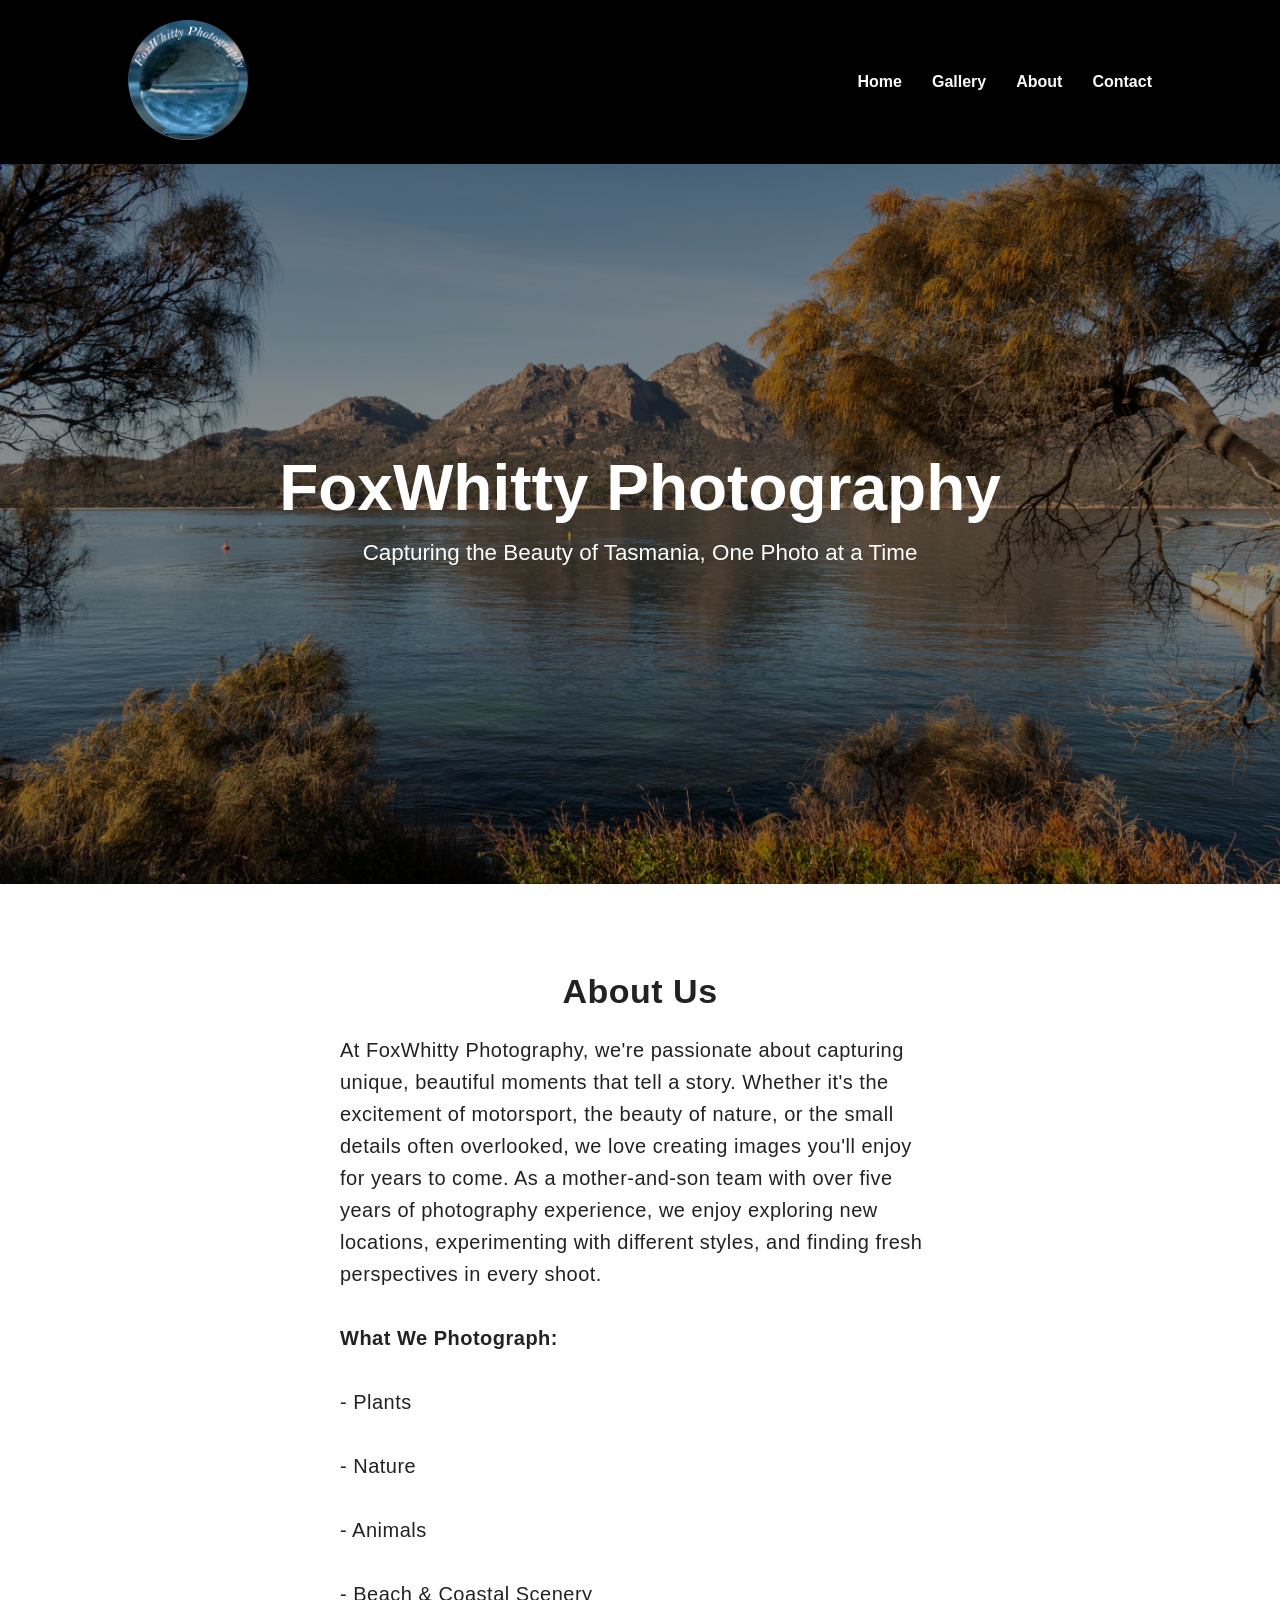
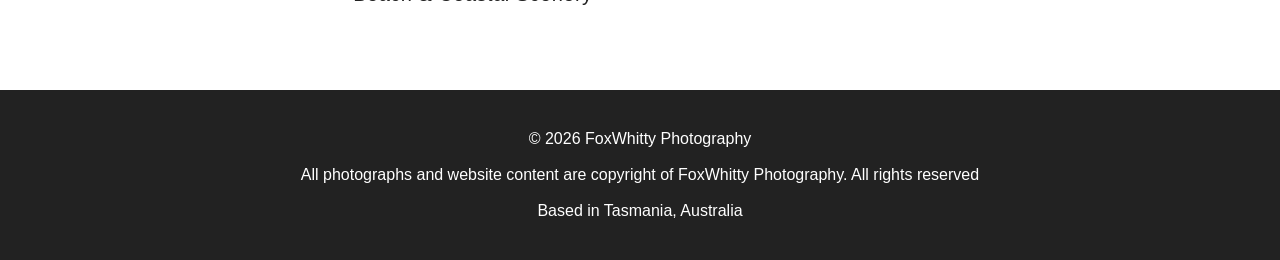
==== about.html @ ca9057d7 "Added about us page to the website" ====
<!DOCTYPE html>
<html lang="en">

<head>

    <meta charset="UTF-8">
    <meta name="viewport" content="width=device-width, initial-scale=1.0">

    <title>FoxWhitty Photography</title>

    <link rel="stylesheet" href="css/style.css">

</head>

<body>

    <header>

        <nav class="navbar">

            <a href="index.html">
                <img src="images/logo.webp" class="logo" alt="FoxWhitty Photography Logo">
            </a>
            <ul>

                <li><a href="index.html">Home</a></li>

                <li><a href="gallery.html">Gallery</a></li>

                <li><a href="about.html">About</a></li>

                <li><a href="contact.html">Contact</a></li>

            </ul>

        </nav>

    </header>

    <section class="hero">

        <div class="hero-content">

            <h1>FoxWhitty Photography</h1>

            <p>
                Capturing the Beauty of Tasmania,
                One Photo at a Time
            </p>

            

        </div>

    </section>

    <section class="about">
        <h2 class="h2about">About Us</h2>

        <p>

            At FoxWhitty Photography, we're passionate about capturing unique, beautiful moments that tell a story.
            Whether it's the excitement of motorsport, the beauty of nature, or the small details often overlooked, we
            love creating images you'll enjoy for years to come.

            As a mother-and-son team with over five years of photography experience, we enjoy exploring new locations,
            experimenting with different styles, and finding fresh perspectives in every shoot.
            <br>
            <br>
            <b>What We Photograph:</b>
            <br>
            <br>
            - Plants
            <br>
            <br>
            - Nature
            <br>
            <br>
            - Animals
            <br>
            <br>
            - Beach & Coastal Scenery

        </p>

    </section>



    </section>

    <footer>

        <p>&copy; 2026 FoxWhitty Photography </p>
        <br>
        <p>All photographs and website content are copyright of FoxWhitty Photography. All rights reserved</p>
        <br>
        <p>Based in Tasmania, Australia</p>


    </footer>

</body>

</html>
---- css/style.css ----
* {
    margin: 0;
    padding: 0;
    box-sizing: border-box;
}

body {

    font-family: Arial, sans-serif;
    color: #222;

}

header{

    background-color: rgb(0, 0, 0);

   
}

.navbar {

    display: flex;

    justify-content: space-between;

    align-items: center;

    padding: 20px 10%;

}

.logo {

    width: 120px;

}

.navbar ul {

    display: flex;

    list-style: none;

    gap: 30px;

}

.navbar a {

    text-decoration: none;

    color: rgb(252, 252, 252);

    font-weight: bold;

}

.hero {

    height: 80vh;

    background-image:
        linear-gradient(rgba(0,0,0,.45),
                        rgba(0,0,0,.45)),
        url("../images/hero/hero.webp");

    background-size: cover;

    background-position: center;

    display: flex;

    justify-content: center;

    align-items: center;

    text-align: center;

    color: white;

}

.hero h1 {

    font-size: 4rem;

    margin-bottom: 15px;

}

.hero p {

    font-size: 1.4rem;

    margin-bottom: 30px;

}

.button {

    display: inline-block;

    background: white;

    color: black;

    padding: 15px 35px;

    border-radius: 8px;

    text-decoration: none;

    font-weight: bold;

    transition: .25s;

}

.button:hover {

    background: #ddd;

}

.about {

    width: min(600px,90%);

    margin: 80px auto;

    line-height: 1.6;

    letter-spacing: 0.5px;

}

.about h2{
    font-size: 34px;

    letter-spacing: 0.5px;
}

.about p {
    font-size: 20px;

    letter-spacing: 0.5px;
}
.categories {

    width: min(700px,90%);

    margin: 80px auto;

    line-height: 1.6;

    letter-spacing: 0.5px;
    

}

.categories h2 {

    font-size: 2.5rem;

    margin-bottom: 40px;

    text-align: center;

}



.categories h3 {

    font-size: 1.8rem;
    
    margin-bottom: 20px;
  

    

}

.categories p {

    line-height: 1.6;

    margin-bottom: 20px;
}


.cards {
    display: grid;
    grid-template-columns: repeat(2,1fr);
    gap: 2rem;
}

.index-card{
    display: flex;
    flex-direction: column;
    text-decoration: none;
    color: inherit;
    background: #fff;
    overflow: hidden;
    box-shadow: 0 5px 15px rgba(0,0,0,.15);
    transition: transform .2s ease;
    border-radius: 10px;
    text-align: center;
    
}

.index-card img{
    width: 100%;
    aspect-ratio: 1 / 1;   /* Makes the image square */
    object-fit: cover;     /* Crops instead of stretching */
    display: block;
    margin-bottom: 10px;
}

.index-card:hover {
    transform: translateY(-5px);
}


.gallery-heading h1{
    font-size: 38px;
    letter-spacing: 2px;
    
}

.gallery-heading p{
    font-size: 20px;
    padding-top: 2rem;
    padding-bottom: 2rem;
}
.gallery-cards {
    display: flex;
    flex-direction: column;
    text-decoration: none;
    color: inherit;
    background: #fff;
    overflow: hidden;
    box-shadow: 0 5px 15px rgba(0,0,0,.15);
    object-fit: cover;
    margin: auto 5rem auto 5rem;
    border-radius: 2rem;
}
.gallery-preview {
    max-width: 900px;
    margin: 4rem auto;
    text-align: center;
    gap: 2rem;
}

.gallery-preview img {
    width: 100%;
    max-width: 800px;
    height: 400px;
    object-fit: cover;
    display:block;
    border-radius: 12px;
    
    

}

.gallery-preview h2 {
    margin: 1rem 0;
}

.gallery-preview p {
    max-width: 700px;
    margin: 0 auto 1.5rem;
    
}

.gallery-button {

    display: inline-block;

    background: rgb(0, 0, 0);

    color: rgb(253, 253, 253);

    padding: 15px 35px 15px 35px;

    border-radius: 8px;

    text-decoration: none;

    font-weight: bold;

    transition: .25s;

    margin-bottom: 5rem;

}

.gallery-button:hover {

    background: #ddd;

}

.h2about{
    text-align: center;
    margin-bottom: 1rem;
}

.socialsi {
    color: white;
    font-size: 2rem;
    margin-top: 1rem;
    display: inline-block;
    transition: color 0.3s ease;
    width: auto;
    height: 50px;
    margin: 10px 10px 10px 10px;
}

.socialsi:hover {
    color: #E1306C;
}

.socialsf {
    color: white;
    font-size: 2rem;
    margin-top: 1rem;
    display: inline-block;
    transition: color 0.3s ease;
    width: auto;
    height: 50px;
    margin: 10px 10px 10px 10px;
}

.socialsf:hover {
    color: #1114df;
}

footer {

    text-align: center;

    padding: 40px;

    background: #222;

    color: white;


}
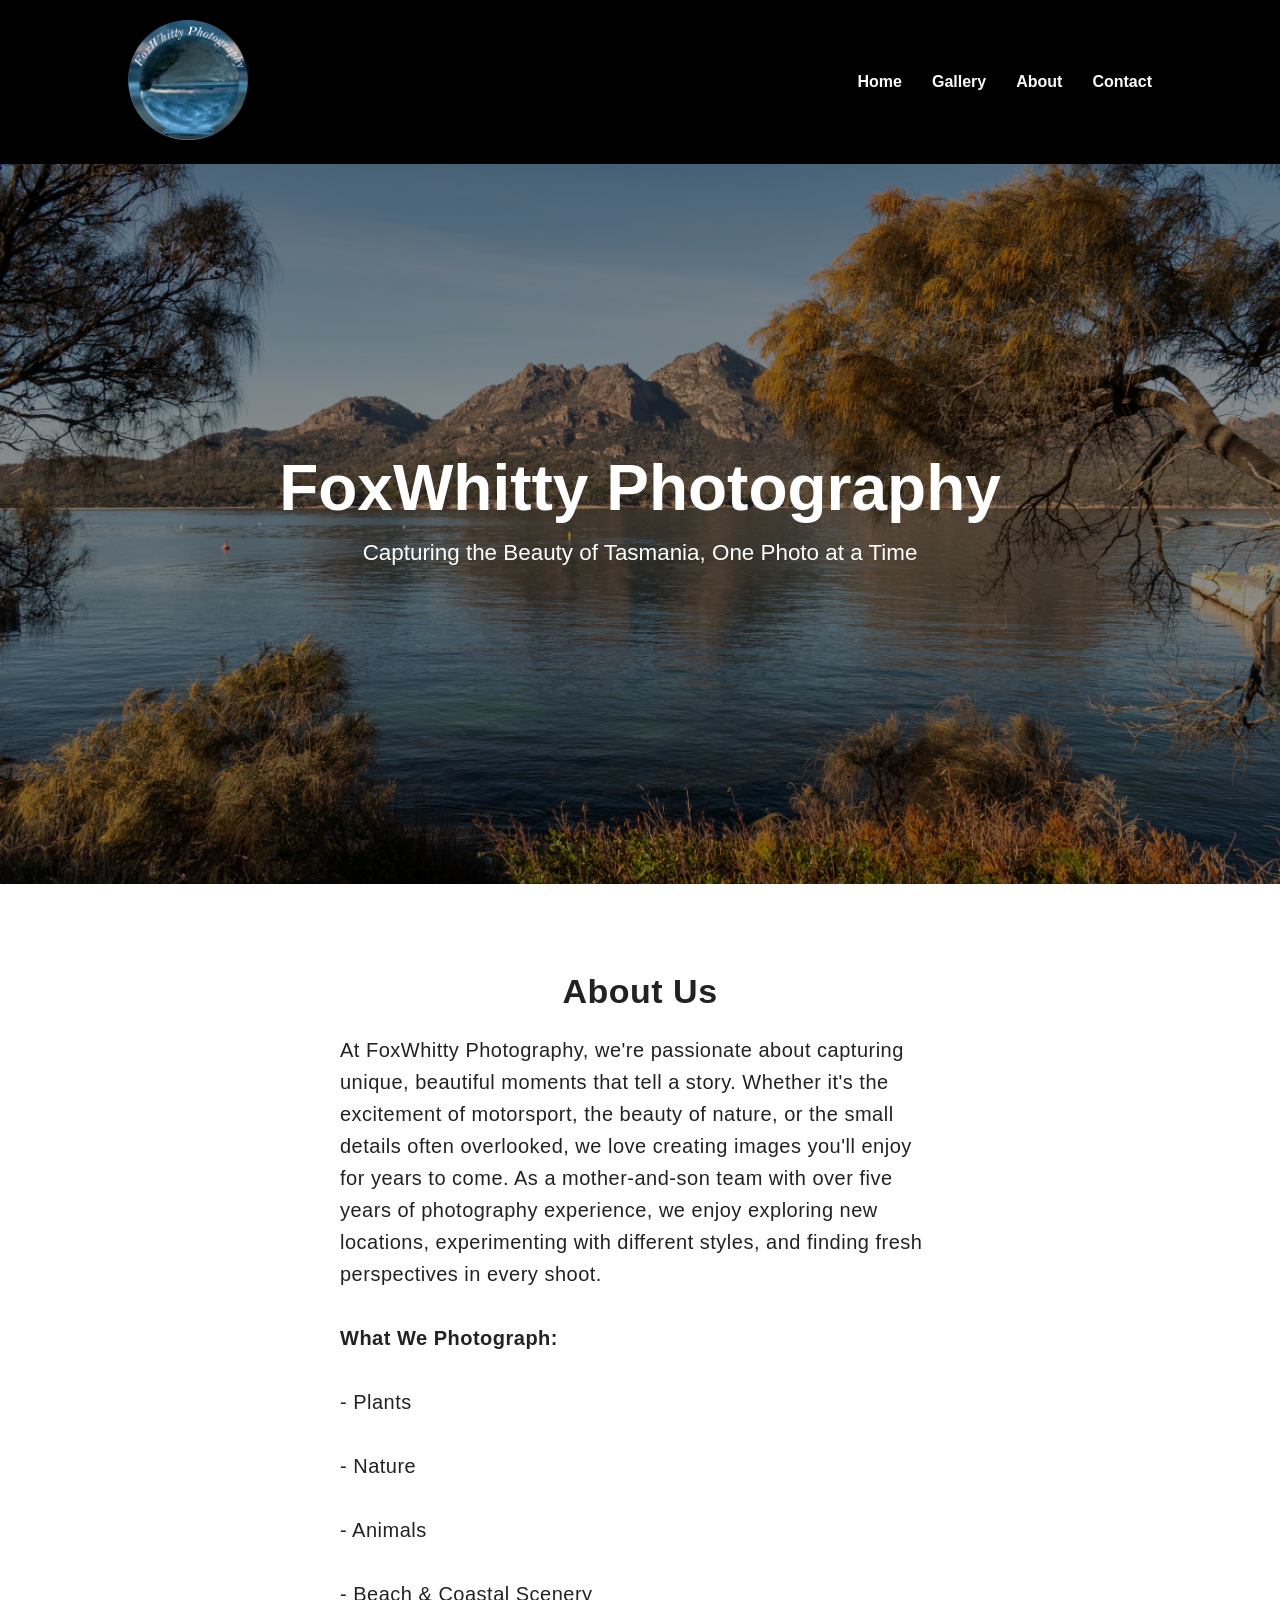
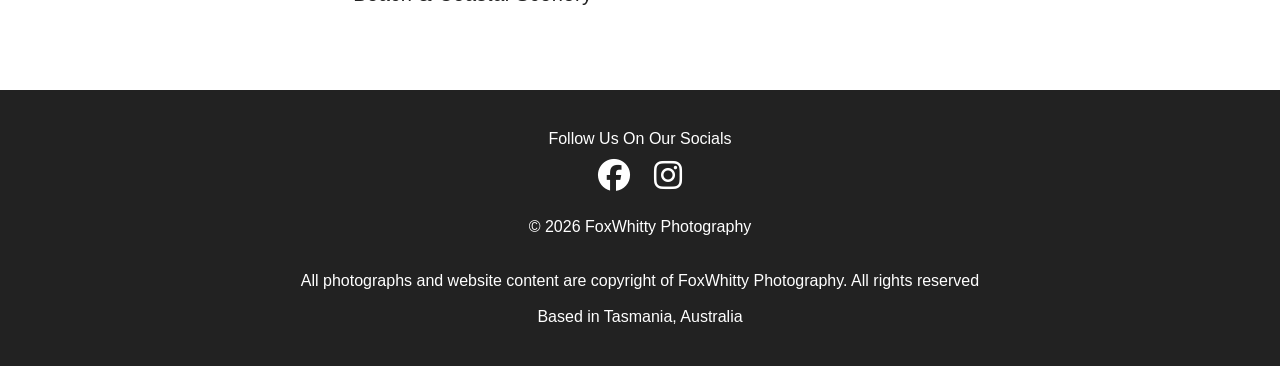
==== commit 7ef89041: "Added about us page to the website" ====
--- a/about.html
+++ b/about.html
@@ -9,6 +9,7 @@
     <title>FoxWhitty Photography</title>
 
     <link rel="stylesheet" href="css/style.css">
+    <link rel="stylesheet" href="https://cdnjs.cloudflare.com/ajax/libs/font-awesome/6.7.2/css/all.min.css">
 
 </head>
 
@@ -90,13 +91,29 @@
     </section>
 
     <footer>
+        <p>Follow Us On Our Socials</p>
+        
+
+         <a href="https://www.facebook.com/profile.php?id=100060474982043"
+         class="socialsf">
+        <i class="fa-brands fa-facebook"></i>
+        </a>
+
+
+        <a href="https://www.instagram.com/foxwhitty_photography/" 
+            class="socialsi">
+            <i class="fa-brands fa-instagram"></i>
+        </a>
+        
 
         <p>&copy; 2026 FoxWhitty Photography </p>
+        <br>
         <br>
         <p>All photographs and website content are copyright of FoxWhitty Photography. All rights reserved</p>
         <br>
         <p>Based in Tasmania, Australia</p>
-
+        
+        
 
     </footer>
 
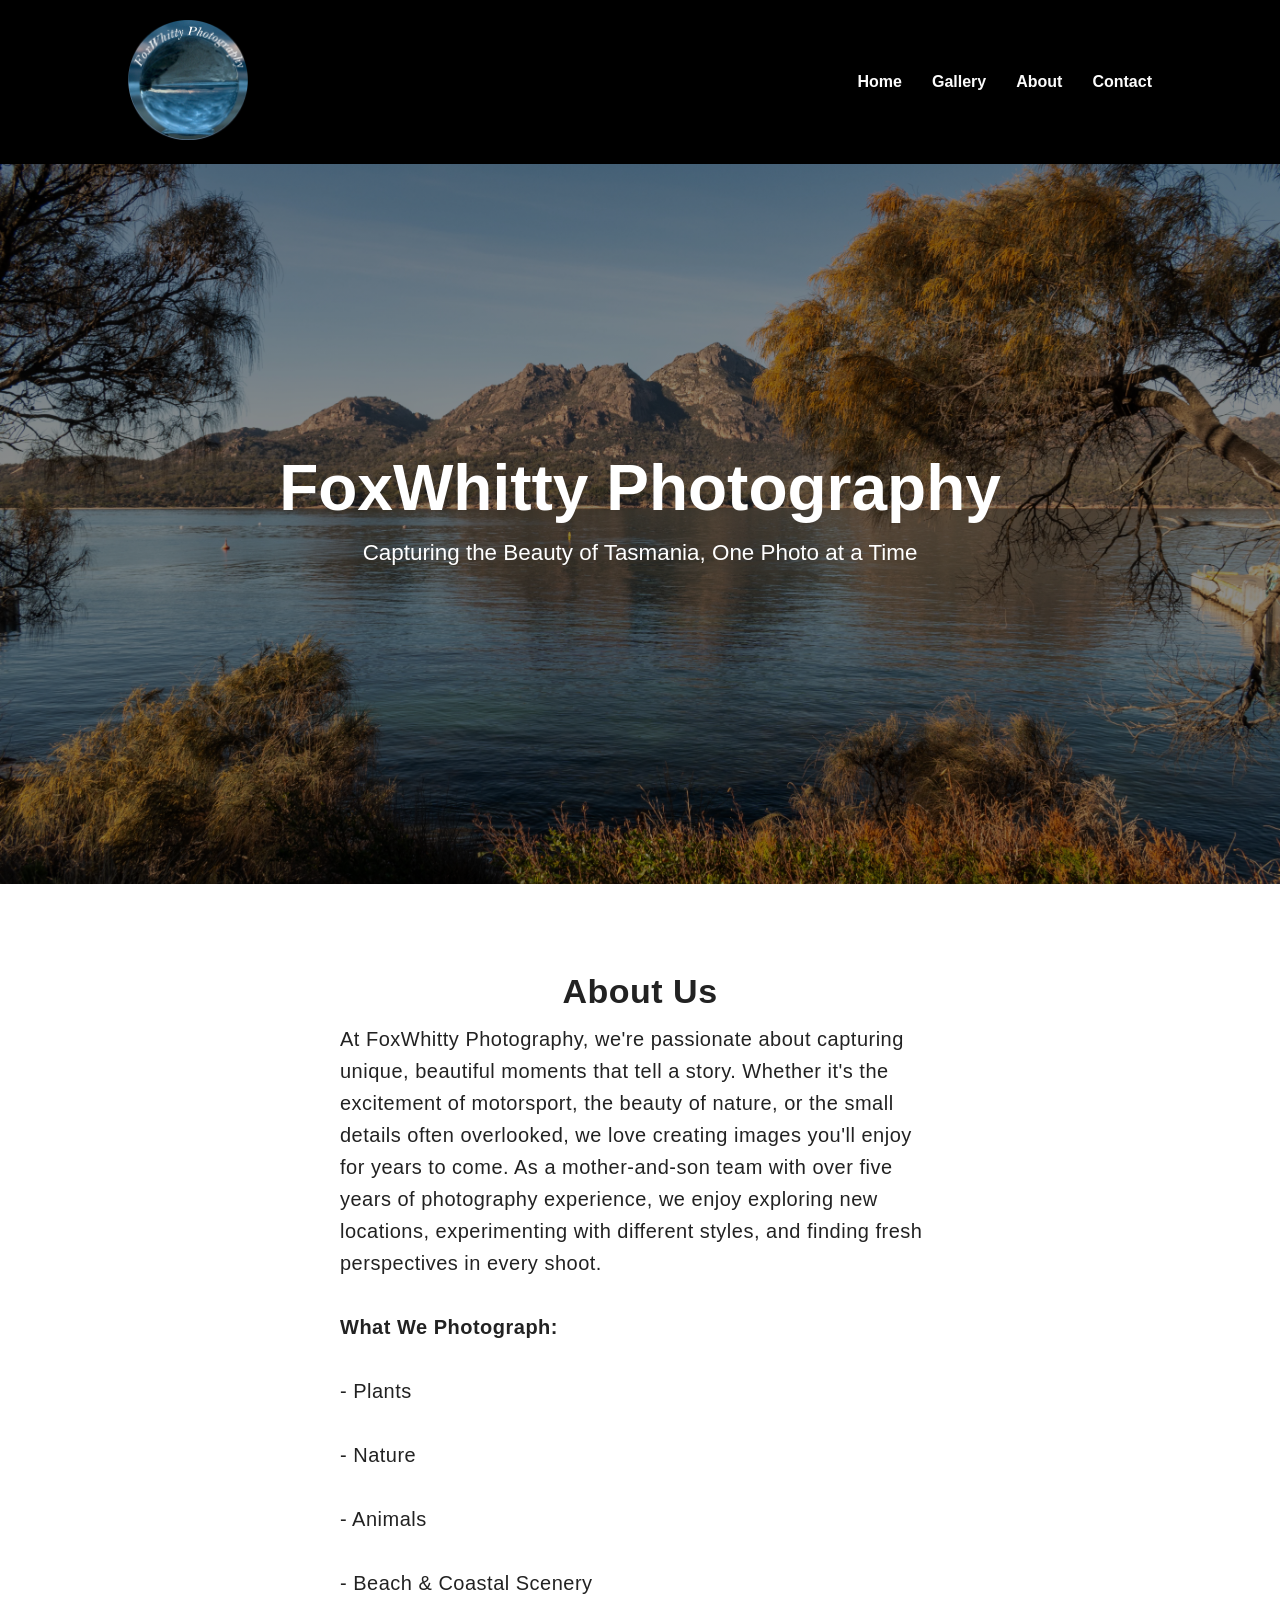
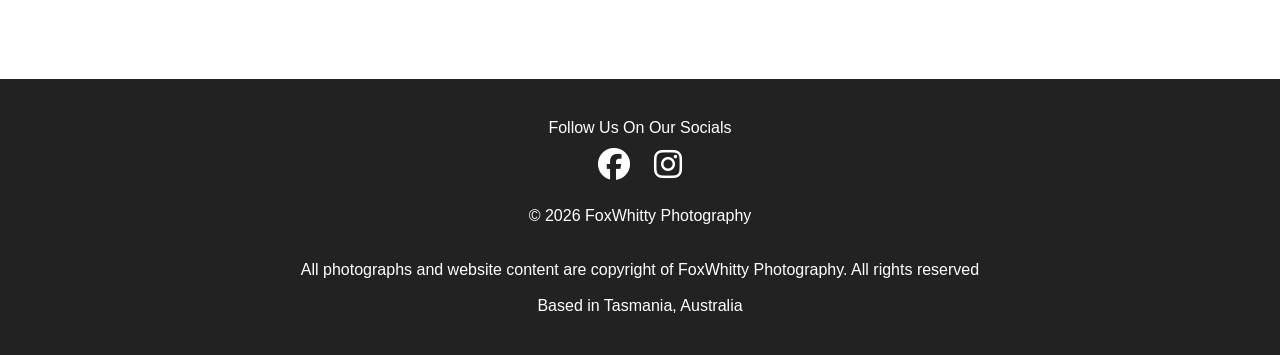
==== commit 4a2900e9: "added dropdown menu for gallery and header layout is universal" ====
--- a/about.html
+++ b/about.html
@@ -26,12 +26,21 @@
 
                 <li><a href="index.html">Home</a></li>
 
-                <li><a href="gallery.html">Gallery</a></li>
+                <li class="dropdown">
+                    <a href="gallery.html">Gallery</a>
+
+                    <ul class="dropdown-menu">
+                        <li><a href="galleries/nature.html">Nature</a></li>
+                        <li><a href="galleries/beach.html">Beaches</a></li>
+                        <li><a href="galleries/animals.html">Animals</a></li>
+                        <li><a href="galleries/plants.html">Plants</a></li>
+                    </ul>
+                </li>
 
                 <li><a href="about.html">About</a></li>
 
                 <li><a href="contact.html">Contact</a></li>
-
+                
             </ul>
 
         </nav>
--- a/css/style.css
+++ b/css/style.css
@@ -36,7 +36,49 @@
 
 }
 
-.navbar ul {
+/* Dropdown container */
+.dropdown {
+    position: relative;
+}
+
+/* Hide menu by default */
+.dropdown-menu {
+    display: none;
+    flex-direction: column;
+    position: absolute;
+    top: 100%;
+    left: 0;
+
+    list-style: none;
+    margin: 0;
+    padding: 0;
+
+    min-width: 180px;
+
+    background: #ffffff;
+    border-radius: 8px;
+    box-shadow: 0 5px 15px rgba(0,0,0,.2);
+}
+
+/* Links */
+.dropdown-menu li a {
+    display: block;
+    padding: 12px 16px;
+    text-decoration: none;
+    color: #333;
+}
+
+/* Hover colour */
+.dropdown-menu li a:hover {
+    background: #f2f2f2;
+}
+
+/* Show menu on hover */
+.dropdown:hover .dropdown-menu {
+    display: block;
+}
+
+.navbar > ul {
 
     display: flex;
 
@@ -223,18 +265,18 @@
 }
 
 
-.gallery-heading h1{
+.photo-collection h1{
     font-size: 38px;
     letter-spacing: 2px;
     
 }
 
-.gallery-heading p{
+.photo-collection p{
     font-size: 20px;
     padding-top: 2rem;
     padding-bottom: 2rem;
 }
-.gallery-cards {
+.cards {
     display: flex;
     flex-direction: column;
     text-decoration: none;
@@ -246,14 +288,14 @@
     margin: auto 5rem auto 5rem;
     border-radius: 2rem;
 }
-.gallery-preview {
+.photo-collection {
     max-width: 900px;
     margin: 4rem auto;
     text-align: center;
     gap: 2rem;
 }
 
-.gallery-preview img {
+.photo-collection img {
     width: 100%;
     max-width: 800px;
     height: 400px;
@@ -265,11 +307,11 @@
 
 }
 
-.gallery-preview h2 {
+.photo-collection h2 {
     margin: 1rem 0;
 }
 
-.gallery-preview p {
+.photo-collection p {
     max-width: 700px;
     margin: 0 auto 1.5rem;
     
@@ -297,15 +339,67 @@
 
 }
 
-.gallery-button:hover {
-
-    background: #ddd;
-
-}
+collection-cards {
+    display: flex;
+    flex-direction: column;
+    text-decoration: none;
+    color: inherit;
+    background: #fff;
+    overflow: hidden;
+    box-shadow: 0 5px 15px rgba(0,0,0,.15);
+    border-radius: 10px;
+    text-align: center;
+}
+
+
+.collection-photos {
+    max-width: 1000px;
+    margin: 4rem auto;
+    text-align: center;
+    gap: 2rem;
+    
+}
+
+.collection-photos img {
+    width: 100%;
+    max-width: 1000px;
+    height: auto;
+    object-fit:cover;
+    display:block;
+    border-radius: 12px;
+    margin-bottom: 5rem;
+    
+
+}
+.collection-photos h1{
+    font-size: 38px;
+    letter-spacing: 2px;
+    margin-bottom: 4rem;
+    
+}
+
+.collection-photos p{
+    font-size: 20px;
+    padding-top: 2rem;
+    padding-bottom: 2rem;
+}
+
+
+
+.collection-photos h2 {
+    margin: 1rem 0;
+}
+
+.collection-photos p {
+    max-width: 700px;
+    margin: 0 auto 1.5rem;
+    
+}
+
 
 .h2about{
     text-align: center;
-    margin-bottom: 1rem;
+    margin-bottom: 5px;
 }
 
 .socialsi {
@@ -338,6 +432,66 @@
     color: #1114df;
 }
 
+
+/* Style inputs */
+input[type=text], select, textarea {
+  width: 100%;
+  padding: 12px;
+  border: 1px solid #ccc;
+  margin-top: 6px;
+  margin-bottom: 16px;
+  resize: vertical;
+}
+
+input[type=submit] {
+  background-color: #04AA6D;
+  color: white;
+  padding: 12px 20px;
+  border: none;
+  cursor: pointer;
+}
+
+input[type=submit]:hover {
+  background-color: #45a049;
+}
+
+.contact-heading h2{
+text-align: center;
+display: flex;
+justify-content: center;
+padding-top: 20px;
+   
+}
+
+.contact-heading p{
+    text-align: center;
+    justify-content: center;
+    padding-bottom: 20px;
+}
+
+/* Style the container/contact section */
+.contact-box {
+  border-radius: 5px;
+  background-color: #f2f2f2;
+  display: flex;
+  justify-content: center;
+  align-items: center;
+  padding-top: 10px;
+  padding-bottom: 10px;
+  margin-bottom: 10px;
+  margin-top: 10px;
+ 
+}
+
+
+.contact-box p{
+    margin-bottom: 10px;
+    margin-top: 10px;
+}
+
+
+
+
 footer {
 
     text-align: center;
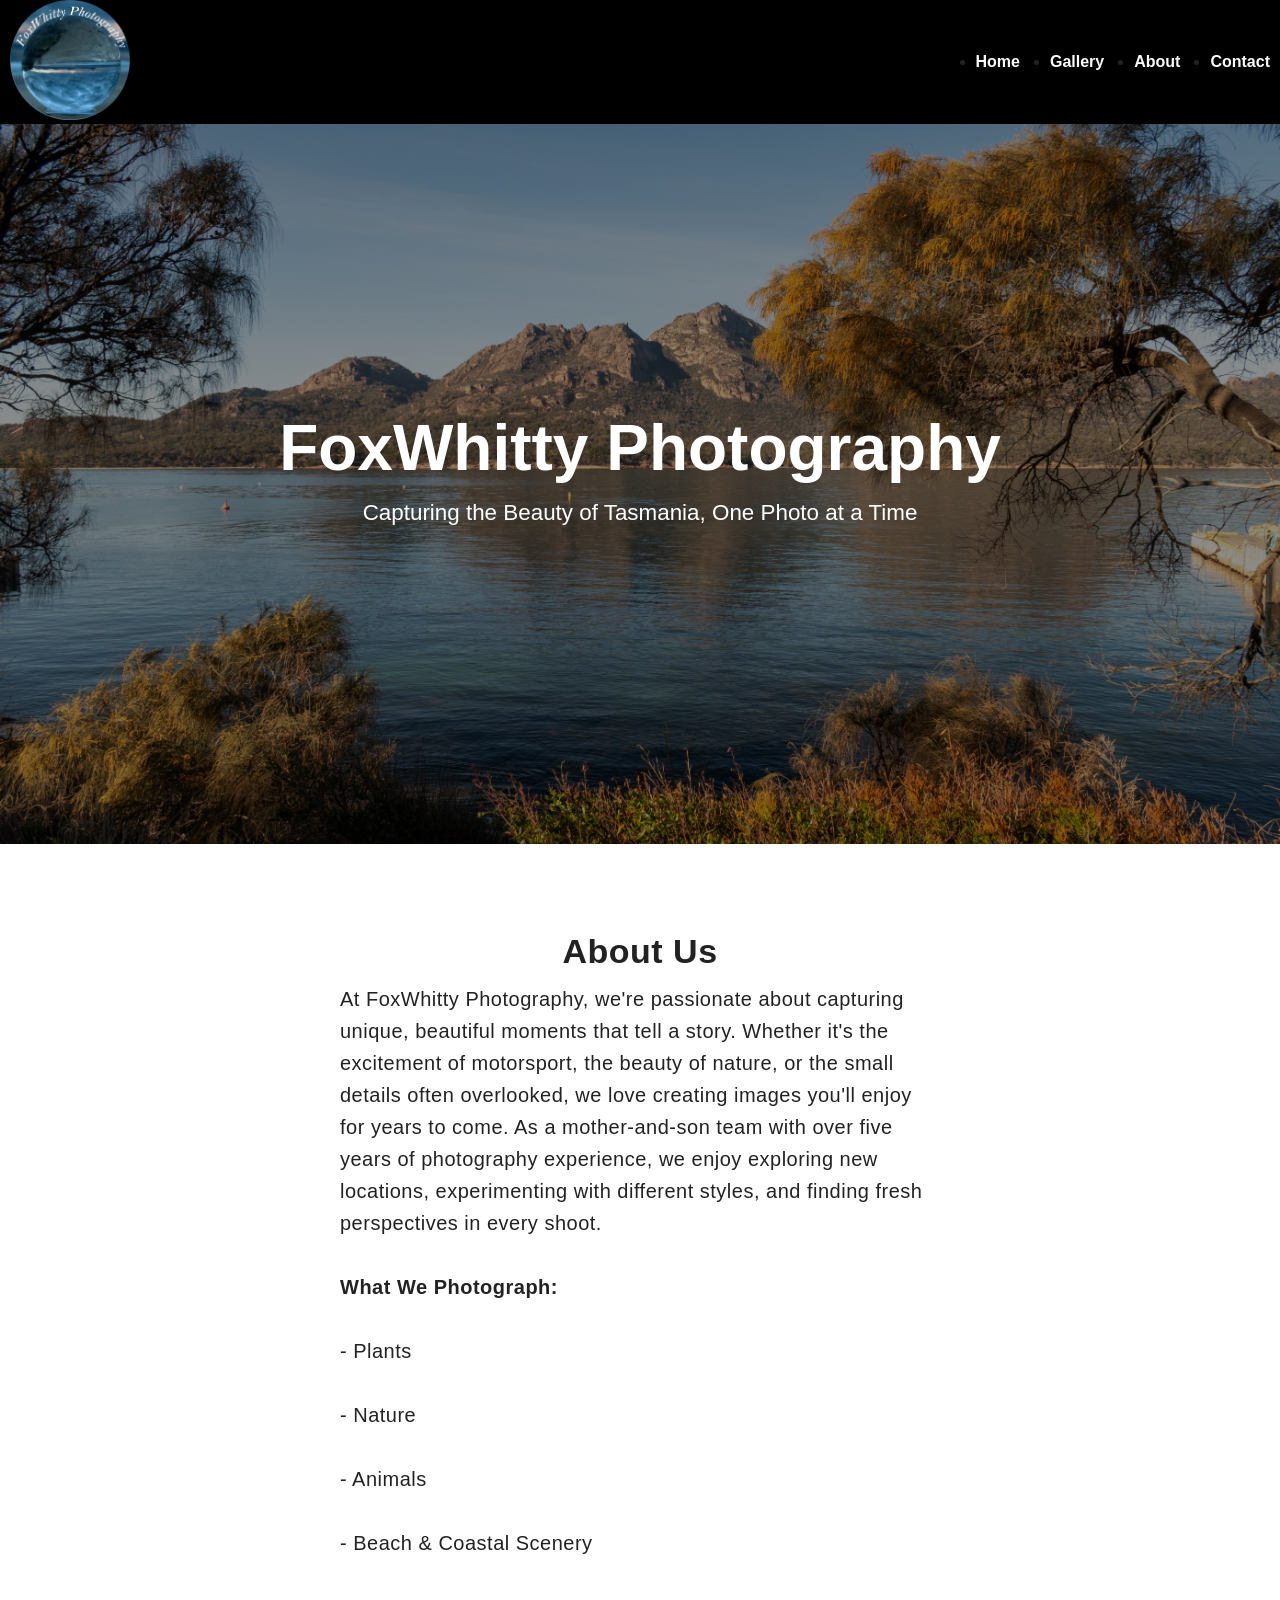
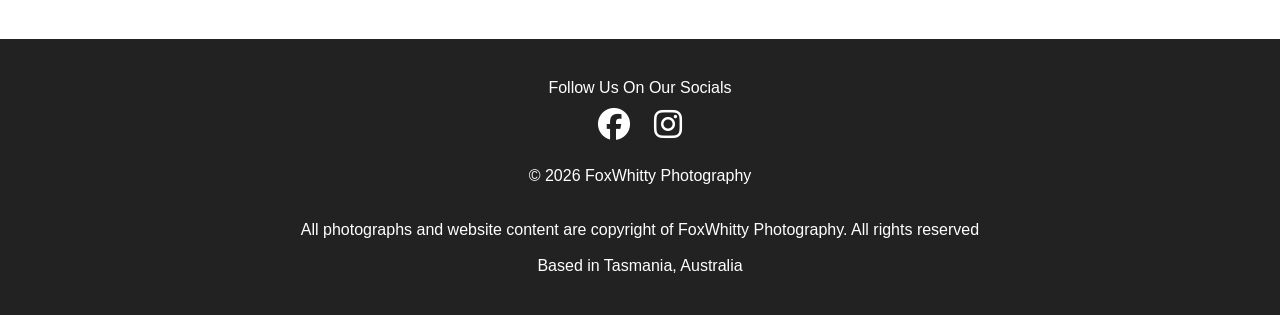
==== commit ae3ccd01: "Added Menu to all pages, website is finalized and officialy released" ====
--- a/about.html
+++ b/about.html
@@ -22,7 +22,12 @@
             <a href="index.html">
                 <img src="images/logo.webp" class="logo" alt="FoxWhitty Photography Logo">
             </a>
-            <ul>
+            <button class="hamburger" id="hamburger">
+                <i class="fa-solid fa-bars"></i>
+            </button>
+
+
+            <ul id="nav-menu">
 
                 <li><a href="index.html">Home</a></li>
 
@@ -40,7 +45,7 @@
                 <li><a href="about.html">About</a></li>
 
                 <li><a href="contact.html">Contact</a></li>
-                
+
             </ul>
 
         </nav>
--- a/css/style.css
+++ b/css/style.css
@@ -11,11 +11,11 @@
 
 }
 
-header{
+header {
 
     background-color: rgb(0, 0, 0);
 
-   
+
 }
 
 .navbar {
@@ -26,7 +26,9 @@
 
     align-items: center;
 
-    padding: 20px 10%;
+    padding-left: 10px;
+
+    padding-right: 10px;
 
 }
 
@@ -57,7 +59,7 @@
 
     background: #ffffff;
     border-radius: 8px;
-    box-shadow: 0 5px 15px rgba(0,0,0,.2);
+    box-shadow: 0 5px 15px rgba(0, 0, 0, .2);
 }
 
 /* Links */
@@ -78,11 +80,10 @@
     display: block;
 }
 
-.navbar > ul {
-
-    display: flex;
-
-    list-style: none;
+.navbar>ul {
+
+    display: flex;
+
 
     gap: 30px;
 
@@ -103,8 +104,8 @@
     height: 80vh;
 
     background-image:
-        linear-gradient(rgba(0,0,0,.45),
-                        rgba(0,0,0,.45)),
+        linear-gradient(rgba(0, 0, 0, .45),
+            rgba(0, 0, 0, .45)),
         url("../images/hero/hero.webp");
 
     background-size: cover;
@@ -167,7 +168,7 @@
 
 .about {
 
-    width: min(600px,90%);
+    width: min(600px, 90%);
 
     margin: 80px auto;
 
@@ -177,7 +178,7 @@
 
 }
 
-.about h2{
+.about h2 {
     font-size: 34px;
 
     letter-spacing: 0.5px;
@@ -188,16 +189,17 @@
 
     letter-spacing: 0.5px;
 }
+
 .categories {
 
-    width: min(700px,90%);
+    width: min(700px, 90%);
 
     margin: 80px auto;
 
     line-height: 1.6;
 
     letter-spacing: 0.5px;
-    
+
 
 }
 
@@ -216,11 +218,11 @@
 .categories h3 {
 
     font-size: 1.8rem;
-    
+
     margin-bottom: 20px;
-  
-
-    
+
+
+
 
 }
 
@@ -234,28 +236,30 @@
 
 .cards {
     display: grid;
-    grid-template-columns: repeat(2,1fr);
+    grid-template-columns: repeat(2, 1fr);
     gap: 2rem;
 }
 
-.index-card{
+.index-card {
     display: flex;
     flex-direction: column;
     text-decoration: none;
     color: inherit;
     background: #fff;
     overflow: hidden;
-    box-shadow: 0 5px 15px rgba(0,0,0,.15);
+    box-shadow: 0 5px 15px rgba(0, 0, 0, .15);
     transition: transform .2s ease;
     border-radius: 10px;
     text-align: center;
-    
-}
-
-.index-card img{
+
+}
+
+.index-card img {
     width: 100%;
-    aspect-ratio: 1 / 1;   /* Makes the image square */
-    object-fit: cover;     /* Crops instead of stretching */
+    aspect-ratio: 1 / 1;
+    /* Makes the image square */
+    object-fit: cover;
+    /* Crops instead of stretching */
     display: block;
     margin-bottom: 10px;
 }
@@ -265,17 +269,18 @@
 }
 
 
-.photo-collection h1{
+.photo-collection h1 {
     font-size: 38px;
     letter-spacing: 2px;
-    
-}
-
-.photo-collection p{
+
+}
+
+.photo-collection p {
     font-size: 20px;
     padding-top: 2rem;
     padding-bottom: 2rem;
 }
+
 .cards {
     display: flex;
     flex-direction: column;
@@ -283,11 +288,12 @@
     color: inherit;
     background: #fff;
     overflow: hidden;
-    box-shadow: 0 5px 15px rgba(0,0,0,.15);
+    box-shadow: 0 5px 15px rgba(0, 0, 0, .15);
     object-fit: cover;
     margin: auto 5rem auto 5rem;
     border-radius: 2rem;
 }
+
 .photo-collection {
     max-width: 900px;
     margin: 4rem auto;
@@ -300,10 +306,10 @@
     max-width: 800px;
     height: 400px;
     object-fit: cover;
-    display:block;
+    display: block;
     border-radius: 12px;
-    
-    
+
+
 
 }
 
@@ -314,7 +320,7 @@
 .photo-collection p {
     max-width: 700px;
     margin: 0 auto 1.5rem;
-    
+
 }
 
 .gallery-button {
@@ -346,7 +352,7 @@
     color: inherit;
     background: #fff;
     overflow: hidden;
-    box-shadow: 0 5px 15px rgba(0,0,0,.15);
+    box-shadow: 0 5px 15px rgba(0, 0, 0, .15);
     border-radius: 10px;
     text-align: center;
 }
@@ -357,28 +363,29 @@
     margin: 4rem auto;
     text-align: center;
     gap: 2rem;
-    
+
 }
 
 .collection-photos img {
     width: 100%;
     max-width: 1000px;
     height: auto;
-    object-fit:cover;
-    display:block;
+    object-fit: cover;
+    display: block;
     border-radius: 12px;
     margin-bottom: 5rem;
-    
-
-}
-.collection-photos h1{
+
+
+}
+
+.collection-photos h1 {
     font-size: 38px;
     letter-spacing: 2px;
     margin-bottom: 4rem;
-    
-}
-
-.collection-photos p{
+
+}
+
+.collection-photos p {
     font-size: 20px;
     padding-top: 2rem;
     padding-bottom: 2rem;
@@ -393,11 +400,11 @@
 .collection-photos p {
     max-width: 700px;
     margin: 0 auto 1.5rem;
-    
-}
-
-
-.h2about{
+
+}
+
+
+.h2about {
     text-align: center;
     margin-bottom: 5px;
 }
@@ -434,36 +441,38 @@
 
 
 /* Style inputs */
-input[type=text], select, textarea {
-  width: 100%;
-  padding: 12px;
-  border: 1px solid #ccc;
-  margin-top: 6px;
-  margin-bottom: 16px;
-  resize: vertical;
+input[type=text],
+select,
+textarea {
+    width: 100%;
+    padding: 12px;
+    border: 1px solid #ccc;
+    margin-top: 6px;
+    margin-bottom: 16px;
+    resize: vertical;
 }
 
 input[type=submit] {
-  background-color: #04AA6D;
-  color: white;
-  padding: 12px 20px;
-  border: none;
-  cursor: pointer;
+    background-color: #04AA6D;
+    color: white;
+    padding: 12px 20px;
+    border: none;
+    cursor: pointer;
 }
 
 input[type=submit]:hover {
-  background-color: #45a049;
-}
-
-.contact-heading h2{
-text-align: center;
-display: flex;
-justify-content: center;
-padding-top: 20px;
-   
-}
-
-.contact-heading p{
+    background-color: #45a049;
+}
+
+.contact-heading h2 {
+    text-align: center;
+    display: flex;
+    justify-content: center;
+    padding-top: 20px;
+
+}
+
+.contact-heading p {
     text-align: center;
     justify-content: center;
     padding-bottom: 20px;
@@ -471,22 +480,22 @@
 
 /* Style the container/contact section */
 .contact-box {
-  border-radius: 5px;
-  background-color: #f2f2f2;
-  display: flex;
-  justify-content: center;
-  align-items: center;
-  padding-top: 10px;
-  padding-bottom: 10px;
-  margin-bottom: 10px;
-  margin-top: 10px;
- 
-}
-
-
-.contact-box p{
+    border-radius: 5px;
+    background-color: #f2f2f2;
+    display: flex;
+    justify-content: center;
+    align-items: center;
+    padding-top: 10px;
+    padding-bottom: 10px;
     margin-bottom: 10px;
     margin-top: 10px;
+
+}
+
+
+.contact-box p {
+    margin-bottom: 10px;
+    margin-top: 10px;
 }
 
 
@@ -503,4 +512,41 @@
     color: white;
 
 
+}
+
+.hamburger {
+    display: none;
+    background: none;
+    border: none;
+    color: white;
+    font-size: 2rem;
+    cursor: pointer;
+}
+
+@media (max-width: 768px) {
+
+    .navbar {
+        position: relative;
+    }
+
+
+    .hamburger {
+        display: block;
+    }
+
+    #nav-menu {
+        display: none;
+        flex-direction: column;
+        position: absolute;
+        top: 100%;
+        left: 0;
+        width: 100%;
+        background: #000;
+        padding: 20px 0;
+        z-index: 1000;
+    }
+
+    #nav-menu.active {
+        display: flex;
+    }
 }
